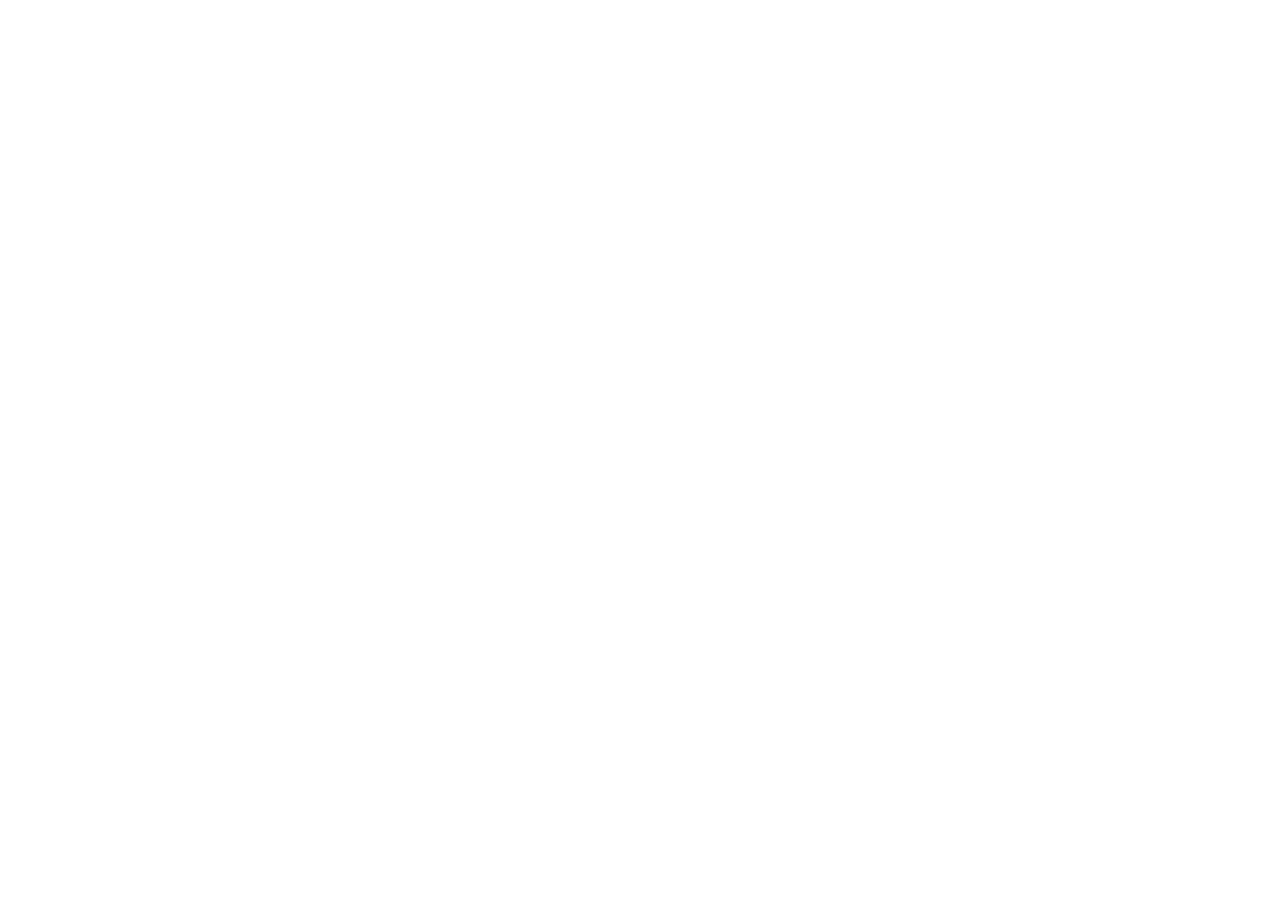
==== index.html @ 4c289f99 "reset code" ====
<!DOCTYPE html>
<html lang="en">
<head>
  <meta charset="UTF-8">
  <meta name="viewport" content="width=device-width, initial-scale=1.0">
  <meta http-equiv="X-UA-Compatible" content="ie=edge">
  <meta name="description" content="Peichun (Bruce) Zhou's portfolio, Coding Playground">
  <meta name="keywords" content="Bruce Zhou, Peichun Zhou, front-end, javascript, html, css, js, html5, css3, vuejs, bootstrap, developer, programmer">
  <meta name="author" content="Peichun (Bruce) Zhou">
  <meta name="robots" content="all">
  <title>Peichun Zhou's Portfolio</title>
  <link rel="stylesheet" href="./assets/css/style.css">
</head>
<body>
  
  <script src="./assets/js/main.js"></script>
</body>
</html>
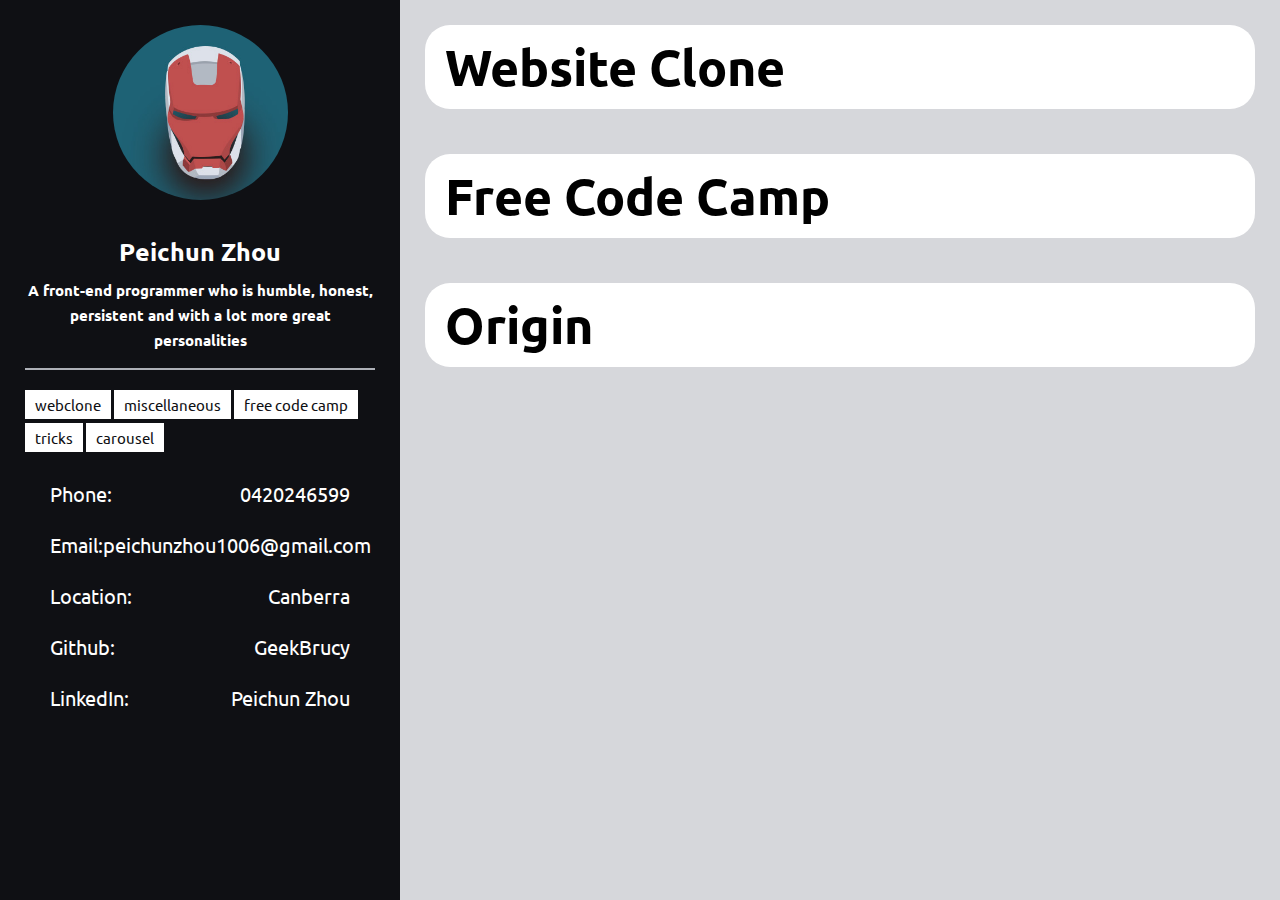
==== commit fdf4be3e: "structure finished" ====
--- a/index.html
+++ b/index.html
@@ -9,10 +9,70 @@
   <meta name="author" content="Peichun (Bruce) Zhou">
   <meta name="robots" content="all">
   <title>Peichun Zhou's Portfolio</title>
+  <link rel="stylesheet" href="https://use.fontawesome.com/releases/v5.1.0/css/all.css" integrity="sha384-lKuwvrZot6UHsBSfcMvOkWwlCMgc0TaWr+30HWe3a4ltaBwTZhyTEggF5tJv8tbt" crossorigin="anonymous">
   <link rel="stylesheet" href="./assets/css/style.css">
 </head>
 <body>
-  
+  <div class="overlay">
+    <section id="pg-content">
+      <div class="sidebar-profile">
+        <div class="my-avatar-holder">
+          <img src="./assets/img/ironmanflat.jpg" alt="" class="my-avatar">
+        </div>
+        <div class="my-desc">
+          <h1>Peichun Zhou</h1>
+          <h3>A front-end programmer who is humble, honest, persistent and with a lot more great personalities</h3>
+        </div>
+        <div class="my-proj-filter">
+          <span class="filter-item">webclone</span>
+          <span class="filter-item">miscellaneous</span>
+          <span class="filter-item">free code camp</span>
+          <span class="filter-item">tricks</span>
+          <span class="filter-item">carousel</span>
+        </div>
+        <div class="my-contacts">
+          <ul>
+            <li class="contact-item">
+              <span class="field">Phone:</span><span><a href="tel:">0420246599</a></span>
+            </li>
+            <li class="contact-item">
+              <span class="field">Email:</span><span><a href="mailto:">peichunzhou1006@gmail.com</a></span>
+            </li>
+            <li class="contact-item">
+              <span class="field">Location:</span><span>Canberra</span>
+            </li>
+            <li class="contact-item">
+              <span class="field">Github:</span><span><a href="https://github.com/GeekBrucy" target="blank">GeekBrucy</a></span>
+            </li>
+            <li class="contact-item">
+              <span class="field">LinkedIn:</span><span><a href="https://www.linkedin.com/in/peichun-zhou-64668b95/" target="blank">Peichun Zhou</a></span>
+            </li>
+          </ul>
+        </div>
+      </div>
+      <div class="content-container">
+        <div class="collapse">
+          <div class="title">
+            <h4>Website Clone</h4>
+            <i class="fas fa-sort-down"></i>
+          </div>
+          <div class="collapse-item">
+            <p>Lorem ipsum dolor, sit amet consectetur adipisicing elit. Unde neque, facilis necessitatibus accusantium aspernatur reprehenderit, dolores voluptatum tempora veniam omnis hic quia dicta tenetur fuga quam dolore harum, et perferendis?</p>
+          </div>
+        </div>
+        <div class="collapse">
+          <div class="title">
+            <h4>tricks</h4>
+            <i class="fas fa-sort-down"></i>
+          </div>
+          <div class="collapse-item">
+            <p>Lorem ipsum dolor, sit amet consectetur adipisicing elit. Unde neque, facilis necessitatibus accusantium aspernatur reprehenderit, dolores voluptatum tempora veniam omnis hic quia dicta tenetur fuga quam dolore harum, et perferendis?</p>
+          </div>
+        </div>
+      </div>
+    </section>
+  </div>
+  <script src="./assets/js/content.js"></script>
   <script src="./assets/js/main.js"></script>
 </body>
 </html>--- a/assets/css/style.css
+++ b/assets/css/style.css
@@ -0,0 +1,166 @@
+@import url("https://fonts.googleapis.com/css?family=Roboto|Ubuntu");
+* {
+  -webkit-box-sizing: border-box;
+  box-sizing: border-box;
+  margin: 0;
+  padding: 0; }
+
+html {
+  font-size: 50px;
+  font-family: 'Ubuntu', sans-serif; }
+
+html, body {
+  height: 100%;
+  overflow: hidden; }
+
+ul {
+  list-style-type: none; }
+
+a {
+  color: #fff;
+  text-decoration: none; }
+
+textarea {
+  overflow: auto;
+  resize: vertical; }
+
+input, textarea, button, select, a {
+  outline: none;
+  border: none; }
+
+img {
+  vertical-align: middle; }
+
+#pg-content {
+  display: grid;
+  grid-template-columns: 8rem 1fr;
+  grid-template-rows: 0 100vh;
+  grid-template-areas: "profile content" "profile content"; }
+  #pg-content .sidebar-profile {
+    color: #fff;
+    background-color: #0F1014;
+    font-size: .4rem;
+    padding: .5rem;
+    grid-area: profile; }
+    #pg-content .sidebar-profile .my-avatar-holder {
+      width: 3.5rem;
+      height: 3.5rem;
+      margin: 0 auto;
+      border-radius: 50%;
+      overflow: hidden;
+      text-align: center;
+      line-height: 3.5rem; }
+      #pg-content .sidebar-profile .my-avatar-holder .my-avatar {
+        width: 100%;
+        -webkit-transform: scale(2.3);
+        -ms-transform: scale(2.3);
+        transform: scale(2.3); }
+    #pg-content .sidebar-profile .my-desc {
+      padding: .7rem 0 .3rem 0;
+      text-align: center;
+      margin-bottom: .4rem;
+      border-bottom: 0.04rem solid #ADB0B7; }
+      #pg-content .sidebar-profile .my-desc h1 {
+        font-size: .5rem;
+        margin-bottom: .2rem; }
+      #pg-content .sidebar-profile .my-desc h3 {
+        font-size: .3rem;
+        line-height: .5rem; }
+    #pg-content .sidebar-profile .my-proj-filter {
+      font-size: .3rem; }
+      #pg-content .sidebar-profile .my-proj-filter .filter-item {
+        display: inline-block;
+        padding: .1rem .2rem;
+        color: #0F1014;
+        background-color: #fff;
+        margin-bottom: .08rem;
+        cursor: pointer;
+        -webkit-transition: all .3s ease;
+        -o-transition: all .3s ease;
+        transition: all .3s ease; }
+        #pg-content .sidebar-profile .my-proj-filter .filter-item:hover {
+          -webkit-transform: translate(-0.05rem, -0.05rem);
+          -ms-transform: translate(-0.05rem, -0.05rem);
+          transform: translate(-0.05rem, -0.05rem);
+          background-color: #aaa;
+          color: #fff; }
+    #pg-content .sidebar-profile .my-contacts {
+      padding: .5rem; }
+      #pg-content .sidebar-profile .my-contacts .contact-item {
+        display: -webkit-box;
+        display: -ms-flexbox;
+        display: flex;
+        -webkit-box-pack: justify;
+        -ms-flex-pack: justify;
+        justify-content: space-between;
+        margin-bottom: .5rem; }
+  #pg-content .content-container {
+    grid-area: content;
+    padding: .5rem;
+    overflow: auto; }
+    #pg-content .content-container .cate-title {
+      width: 100%;
+      display: -webkit-box;
+      display: -ms-flexbox;
+      display: flex;
+      -webkit-box-pack: justify;
+      -ms-flex-pack: justify;
+      justify-content: space-between;
+      background-color: #fff;
+      cursor: pointer;
+      margin-bottom: .4rem;
+      padding: .2rem .4rem;
+      border-radius: .5rem; }
+    #pg-content .content-container .items-container {
+      display: grid;
+      grid-template-columns: 1fr 1fr;
+      grid-template-rows: 50%;
+      grid-row-gap: .4rem;
+      grid-column-gap: .4rem;
+      width: 100%;
+      height: 0;
+      overflow: hidden;
+      visibility: hidden;
+      opacity: 0;
+      padding-bottom: .5rem;
+      -webkit-transition: all .3s ease;
+      -o-transition: all .3s ease;
+      transition: all .3s ease; }
+    #pg-content .content-container .collapse-item {
+      height: 0;
+      padding-bottom: 50%;
+      background-repeat: no-repeat;
+      background-position: center;
+      background-size: cover; }
+      #pg-content .content-container .collapse-item img {
+        display: block;
+        width: 100%; }
+    #pg-content .content-container .items-container.open {
+      height: auto;
+      visibility: visible;
+      opacity: 1; }
+    #pg-content .content-container .title {
+      background-color: #fff;
+      padding: .1rem .3rem;
+      line-height: 1.1rem;
+      display: -webkit-box;
+      display: -ms-flexbox;
+      display: flex;
+      -webkit-box-pack: justify;
+      -ms-flex-pack: justify;
+      justify-content: space-between; }
+      #pg-content .content-container .title i.fas {
+        vertical-align: middle; }
+
+body {
+  background: url(../../../test/6.jpg) no-repeat;
+  background-position: center;
+  background-size: cover;
+  position: relative; }
+  body > .overlay {
+    position: absolute;
+    top: 0;
+    left: 0;
+    width: 100%;
+    height: 100%;
+    background-color: rgba(173, 176, 183, 0.5); }
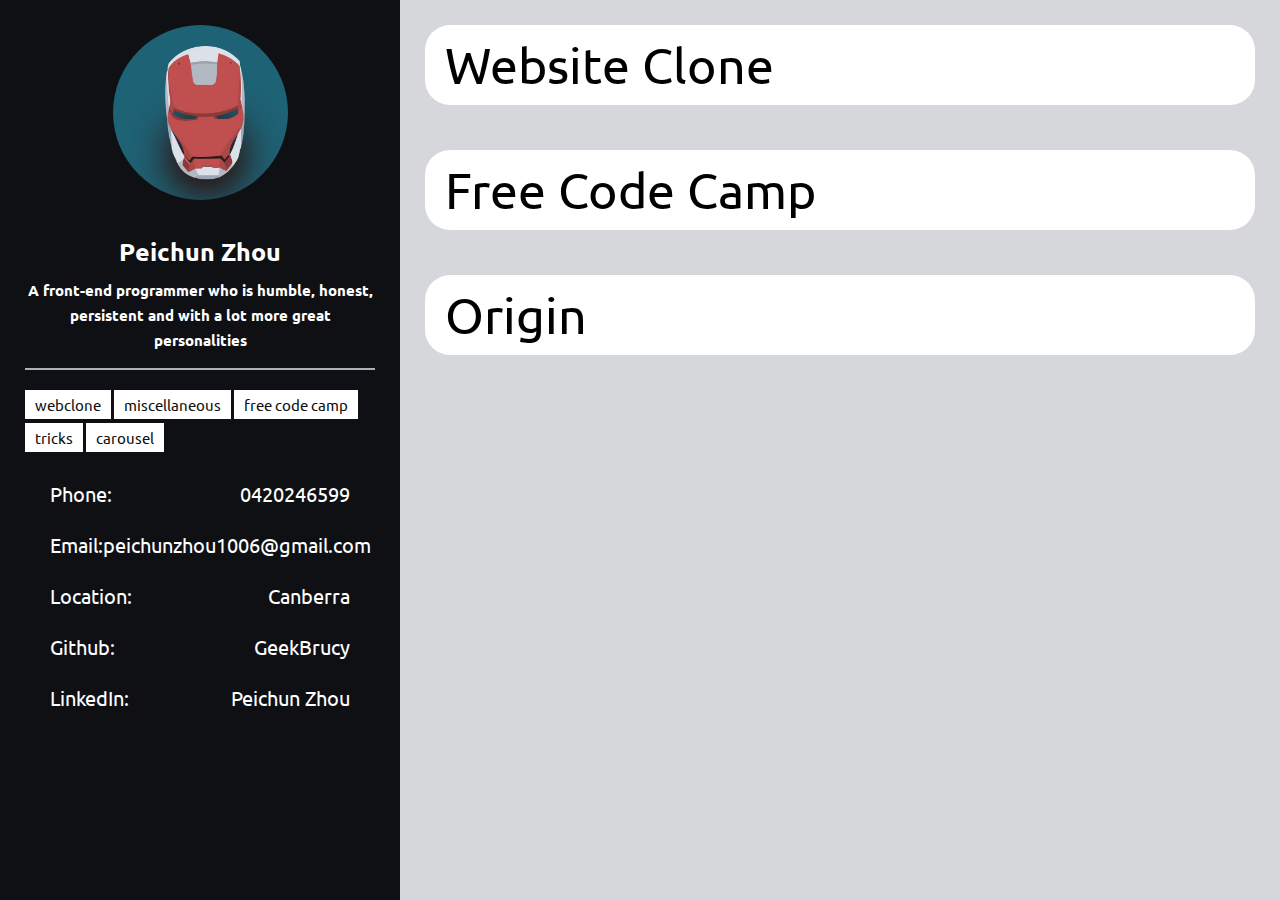
==== commit c2953b84: "basic layout style function finished" ====
--- a/index.html
+++ b/index.html
@@ -50,26 +50,7 @@
           </ul>
         </div>
       </div>
-      <div class="content-container">
-        <div class="collapse">
-          <div class="title">
-            <h4>Website Clone</h4>
-            <i class="fas fa-sort-down"></i>
-          </div>
-          <div class="collapse-item">
-            <p>Lorem ipsum dolor, sit amet consectetur adipisicing elit. Unde neque, facilis necessitatibus accusantium aspernatur reprehenderit, dolores voluptatum tempora veniam omnis hic quia dicta tenetur fuga quam dolore harum, et perferendis?</p>
-          </div>
-        </div>
-        <div class="collapse">
-          <div class="title">
-            <h4>tricks</h4>
-            <i class="fas fa-sort-down"></i>
-          </div>
-          <div class="collapse-item">
-            <p>Lorem ipsum dolor, sit amet consectetur adipisicing elit. Unde neque, facilis necessitatibus accusantium aspernatur reprehenderit, dolores voluptatum tempora veniam omnis hic quia dicta tenetur fuga quam dolore harum, et perferendis?</p>
-          </div>
-        </div>
-      </div>
+      <div class="content-container"></div>
     </section>
   </div>
   <script src="./assets/js/content.js"></script>
--- a/assets/css/style.css
+++ b/assets/css/style.css
@@ -100,6 +100,7 @@
     overflow: auto; }
     #pg-content .content-container .cate-title {
       width: 100%;
+      height: auto;
       display: -webkit-box;
       display: -ms-flexbox;
       display: flex;
@@ -131,10 +132,49 @@
       padding-bottom: 50%;
       background-repeat: no-repeat;
       background-position: center;
-      background-size: cover; }
-      #pg-content .content-container .collapse-item img {
-        display: block;
-        width: 100%; }
+      background-size: cover;
+      position: relative;
+      color: #fff;
+      text-align: center; }
+      #pg-content .content-container .collapse-item:hover .item-overlay {
+        height: 100%; }
+      #pg-content .content-container .collapse-item .item-overlay {
+        position: absolute;
+        top: 0;
+        left: 0;
+        width: 100%;
+        height: 100%;
+        background-color: rgba(15, 16, 20, 0.5);
+        height: 0;
+        overflow: hidden;
+        -webkit-transition: all .3s ease;
+        -o-transition: all .3s ease;
+        transition: all .3s ease;
+        text-transform: capitalize;
+        display: -webkit-box;
+        display: -ms-flexbox;
+        display: flex;
+        -webkit-box-orient: vertical;
+        -webkit-box-direction: normal;
+        -ms-flex-direction: column;
+        flex-direction: column;
+        -webkit-box-pack: center;
+        -ms-flex-pack: center;
+        justify-content: center; }
+        #pg-content .content-container .collapse-item .item-overlay .item-link {
+          font-size: .8rem; }
+        #pg-content .content-container .collapse-item .item-overlay .item-desc {
+          font-size: .6rem;
+          margin-bottom: .4rem; }
+        #pg-content .content-container .collapse-item .item-overlay .item-tech {
+          font-size: .4rem; }
+          #pg-content .content-container .collapse-item .item-overlay .item-tech .tech {
+            display: inline-block;
+            padding: .3rem .4rem;
+            margin-right: .2rem;
+            background-color: #0F1014; }
+            #pg-content .content-container .collapse-item .item-overlay .item-tech .tech:last-child {
+              margin-right: 0; }
     #pg-content .content-container .items-container.open {
       height: auto;
       visibility: visible;
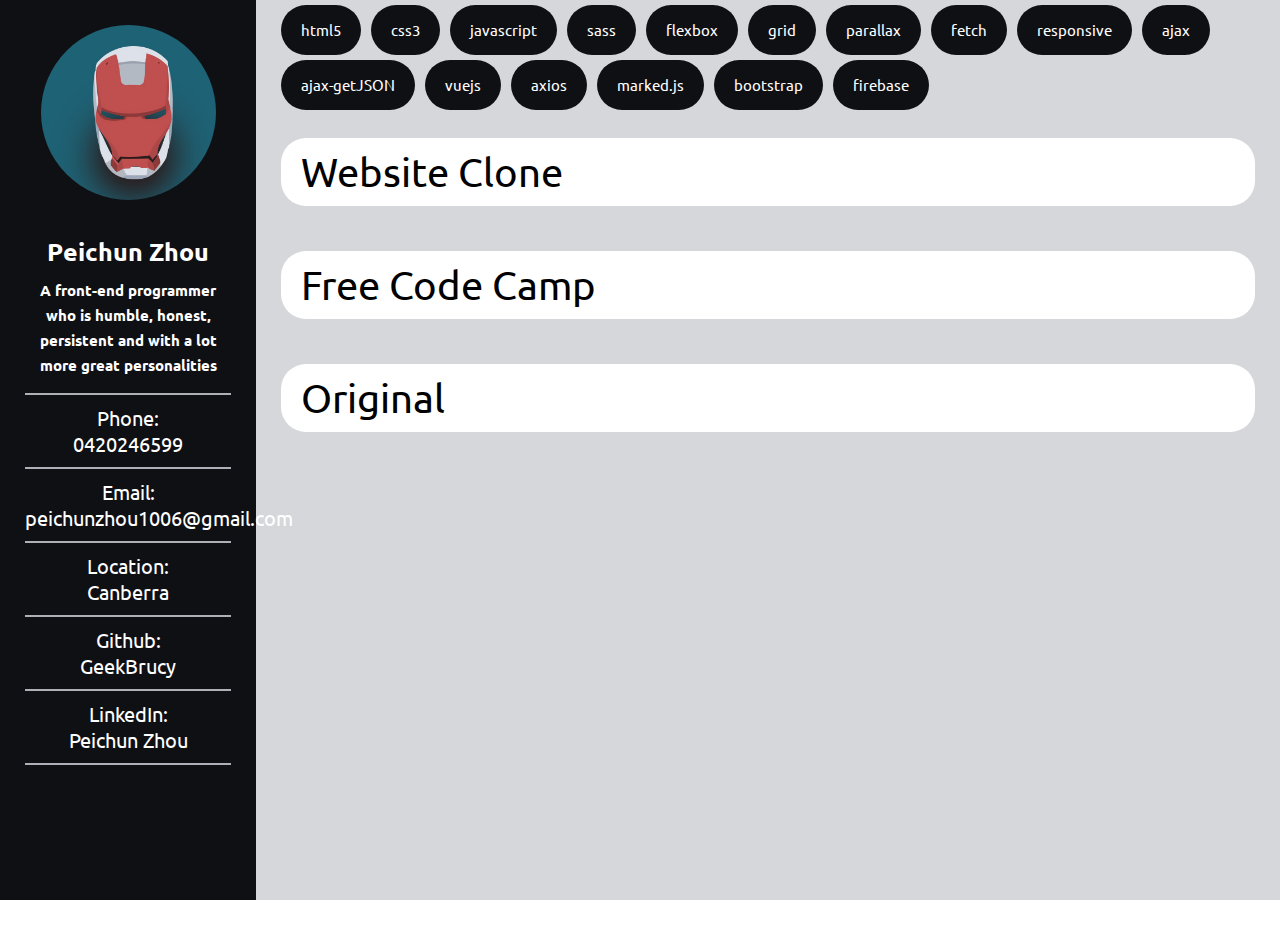
==== commit 5816c4b1: "filter finished desktop style finished" ====
--- a/index.html
+++ b/index.html
@@ -23,34 +23,32 @@
           <h1>Peichun Zhou</h1>
           <h3>A front-end programmer who is humble, honest, persistent and with a lot more great personalities</h3>
         </div>
-        <div class="my-proj-filter">
-          <span class="filter-item">webclone</span>
-          <span class="filter-item">miscellaneous</span>
-          <span class="filter-item">free code camp</span>
-          <span class="filter-item">tricks</span>
-          <span class="filter-item">carousel</span>
-        </div>
         <div class="my-contacts">
           <ul>
             <li class="contact-item">
-              <span class="field">Phone:</span><span><a href="tel:">0420246599</a></span>
+              <span class="field">Phone:</span><span class="value"><a href="tel:">0420246599</a></span>
             </li>
             <li class="contact-item">
-              <span class="field">Email:</span><span><a href="mailto:">peichunzhou1006@gmail.com</a></span>
+              <span class="field">Email:</span><span class="value"><a href="mailto:">peichunzhou1006@gmail.com</a></span>
             </li>
             <li class="contact-item">
-              <span class="field">Location:</span><span>Canberra</span>
+              <span class="field">Location:</span><span class="value">Canberra</span>
             </li>
             <li class="contact-item">
-              <span class="field">Github:</span><span><a href="https://github.com/GeekBrucy" target="blank">GeekBrucy</a></span>
+              <span class="field">Github:</span><span class="value"><a href="https://github.com/GeekBrucy" target="blank">GeekBrucy</a></span>
             </li>
             <li class="contact-item">
-              <span class="field">LinkedIn:</span><span><a href="https://www.linkedin.com/in/peichun-zhou-64668b95/" target="blank">Peichun Zhou</a></span>
+              <span class="field">LinkedIn:</span><span class="value"><a href="https://www.linkedin.com/in/peichun-zhou-64668b95/" target="blank">Peichun Zhou</a></span>
             </li>
           </ul>
         </div>
       </div>
-      <div class="content-container"></div>
+      <div class="content-filter"></div>
+      <div class="filter-result">
+        <div class="items-container"></div>
+      </div>
+      <div class="content-container activated">
+      </div>
     </section>
   </div>
   <script src="./assets/js/content.js"></script>
--- a/assets/css/style.css
+++ b/assets/css/style.css
@@ -1,206 +1 @@
-@import url("https://fonts.googleapis.com/css?family=Roboto|Ubuntu");
-* {
-  -webkit-box-sizing: border-box;
-  box-sizing: border-box;
-  margin: 0;
-  padding: 0; }
-
-html {
-  font-size: 50px;
-  font-family: 'Ubuntu', sans-serif; }
-
-html, body {
-  height: 100%;
-  overflow: hidden; }
-
-ul {
-  list-style-type: none; }
-
-a {
-  color: #fff;
-  text-decoration: none; }
-
-textarea {
-  overflow: auto;
-  resize: vertical; }
-
-input, textarea, button, select, a {
-  outline: none;
-  border: none; }
-
-img {
-  vertical-align: middle; }
-
-#pg-content {
-  display: grid;
-  grid-template-columns: 8rem 1fr;
-  grid-template-rows: 0 100vh;
-  grid-template-areas: "profile content" "profile content"; }
-  #pg-content .sidebar-profile {
-    color: #fff;
-    background-color: #0F1014;
-    font-size: .4rem;
-    padding: .5rem;
-    grid-area: profile; }
-    #pg-content .sidebar-profile .my-avatar-holder {
-      width: 3.5rem;
-      height: 3.5rem;
-      margin: 0 auto;
-      border-radius: 50%;
-      overflow: hidden;
-      text-align: center;
-      line-height: 3.5rem; }
-      #pg-content .sidebar-profile .my-avatar-holder .my-avatar {
-        width: 100%;
-        -webkit-transform: scale(2.3);
-        -ms-transform: scale(2.3);
-        transform: scale(2.3); }
-    #pg-content .sidebar-profile .my-desc {
-      padding: .7rem 0 .3rem 0;
-      text-align: center;
-      margin-bottom: .4rem;
-      border-bottom: 0.04rem solid #ADB0B7; }
-      #pg-content .sidebar-profile .my-desc h1 {
-        font-size: .5rem;
-        margin-bottom: .2rem; }
-      #pg-content .sidebar-profile .my-desc h3 {
-        font-size: .3rem;
-        line-height: .5rem; }
-    #pg-content .sidebar-profile .my-proj-filter {
-      font-size: .3rem; }
-      #pg-content .sidebar-profile .my-proj-filter .filter-item {
-        display: inline-block;
-        padding: .1rem .2rem;
-        color: #0F1014;
-        background-color: #fff;
-        margin-bottom: .08rem;
-        cursor: pointer;
-        -webkit-transition: all .3s ease;
-        -o-transition: all .3s ease;
-        transition: all .3s ease; }
-        #pg-content .sidebar-profile .my-proj-filter .filter-item:hover {
-          -webkit-transform: translate(-0.05rem, -0.05rem);
-          -ms-transform: translate(-0.05rem, -0.05rem);
-          transform: translate(-0.05rem, -0.05rem);
-          background-color: #aaa;
-          color: #fff; }
-    #pg-content .sidebar-profile .my-contacts {
-      padding: .5rem; }
-      #pg-content .sidebar-profile .my-contacts .contact-item {
-        display: -webkit-box;
-        display: -ms-flexbox;
-        display: flex;
-        -webkit-box-pack: justify;
-        -ms-flex-pack: justify;
-        justify-content: space-between;
-        margin-bottom: .5rem; }
-  #pg-content .content-container {
-    grid-area: content;
-    padding: .5rem;
-    overflow: auto; }
-    #pg-content .content-container .cate-title {
-      width: 100%;
-      height: auto;
-      display: -webkit-box;
-      display: -ms-flexbox;
-      display: flex;
-      -webkit-box-pack: justify;
-      -ms-flex-pack: justify;
-      justify-content: space-between;
-      background-color: #fff;
-      cursor: pointer;
-      margin-bottom: .4rem;
-      padding: .2rem .4rem;
-      border-radius: .5rem; }
-    #pg-content .content-container .items-container {
-      display: grid;
-      grid-template-columns: 1fr 1fr;
-      grid-template-rows: 50%;
-      grid-row-gap: .4rem;
-      grid-column-gap: .4rem;
-      width: 100%;
-      height: 0;
-      overflow: hidden;
-      visibility: hidden;
-      opacity: 0;
-      padding-bottom: .5rem;
-      -webkit-transition: all .3s ease;
-      -o-transition: all .3s ease;
-      transition: all .3s ease; }
-    #pg-content .content-container .collapse-item {
-      height: 0;
-      padding-bottom: 50%;
-      background-repeat: no-repeat;
-      background-position: center;
-      background-size: cover;
-      position: relative;
-      color: #fff;
-      text-align: center; }
-      #pg-content .content-container .collapse-item:hover .item-overlay {
-        height: 100%; }
-      #pg-content .content-container .collapse-item .item-overlay {
-        position: absolute;
-        top: 0;
-        left: 0;
-        width: 100%;
-        height: 100%;
-        background-color: rgba(15, 16, 20, 0.5);
-        height: 0;
-        overflow: hidden;
-        -webkit-transition: all .3s ease;
-        -o-transition: all .3s ease;
-        transition: all .3s ease;
-        text-transform: capitalize;
-        display: -webkit-box;
-        display: -ms-flexbox;
-        display: flex;
-        -webkit-box-orient: vertical;
-        -webkit-box-direction: normal;
-        -ms-flex-direction: column;
-        flex-direction: column;
-        -webkit-box-pack: center;
-        -ms-flex-pack: center;
-        justify-content: center; }
-        #pg-content .content-container .collapse-item .item-overlay .item-link {
-          font-size: .8rem; }
-        #pg-content .content-container .collapse-item .item-overlay .item-desc {
-          font-size: .6rem;
-          margin-bottom: .4rem; }
-        #pg-content .content-container .collapse-item .item-overlay .item-tech {
-          font-size: .4rem; }
-          #pg-content .content-container .collapse-item .item-overlay .item-tech .tech {
-            display: inline-block;
-            padding: .3rem .4rem;
-            margin-right: .2rem;
-            background-color: #0F1014; }
-            #pg-content .content-container .collapse-item .item-overlay .item-tech .tech:last-child {
-              margin-right: 0; }
-    #pg-content .content-container .items-container.open {
-      height: auto;
-      visibility: visible;
-      opacity: 1; }
-    #pg-content .content-container .title {
-      background-color: #fff;
-      padding: .1rem .3rem;
-      line-height: 1.1rem;
-      display: -webkit-box;
-      display: -ms-flexbox;
-      display: flex;
-      -webkit-box-pack: justify;
-      -ms-flex-pack: justify;
-      justify-content: space-between; }
-      #pg-content .content-container .title i.fas {
-        vertical-align: middle; }
-
-body {
-  background: url(../../../test/6.jpg) no-repeat;
-  background-position: center;
-  background-size: cover;
-  position: relative; }
-  body > .overlay {
-    position: absolute;
-    top: 0;
-    left: 0;
-    width: 100%;
-    height: 100%;
-    background-color: rgba(173, 176, 183, 0.5); }
+@import url("https://fonts.googleapis.com/css?family=Roboto|Ubuntu");*{-webkit-box-sizing:border-box;box-sizing:border-box;margin:0;padding:0}html{font-size:50px;font-family:'Ubuntu', sans-serif}body,html{height:100%;overflow:hidden}ul{list-style-type:none}a{color:#fff;text-decoration:none}textarea{overflow:auto;resize:vertical}a,button,input,select,textarea{outline:none;border:none}img{vertical-align:middle}.item-tech{font-size:.4rem}.tech{display:inline-block;padding:.3rem .4rem;margin-right:.2rem;background-color:#0F1014}.tech:last-child{margin-right:0}#pg-content{display:grid;grid-template-columns:20% 1fr;grid-template-rows:2.5rem calc(100vh - 2.5rem);grid-template-areas:"profile filter" "profile content"}#pg-content .sidebar-profile{color:#fff;background-color:#0F1014;font-size:.4rem;padding:.5rem;grid-area:profile}#pg-content .sidebar-profile .my-avatar-holder{width:3.5rem;height:3.5rem;margin:0 auto;border-radius:50%;overflow:hidden;text-align:center;line-height:3.5rem}#pg-content .sidebar-profile .my-avatar-holder .my-avatar{width:100%;-webkit-transform:scale(2.3);-ms-transform:scale(2.3);transform:scale(2.3)}#pg-content .sidebar-profile .my-desc{padding:.7rem 0 .3rem 0;text-align:center;border-bottom:0.04rem solid #ADB0B7}#pg-content .sidebar-profile .my-desc h1{font-size:.5rem;margin-bottom:.2rem}#pg-content .sidebar-profile .my-desc h3{font-size:.3rem;line-height:.5rem}#pg-content .sidebar-profile .my-contacts{text-align:center}#pg-content .sidebar-profile .my-contacts .contact-item{padding:.2rem 0;border-bottom:0.04rem solid #ADB0B7}#pg-content .sidebar-profile .my-contacts .contact-item span{display:block}#pg-content .content-container{padding:.25rem .5rem;overflow-y:scroll;visibility:hidden;opacity:0;z-index:0;-webkit-transition:all .3s ease;-o-transition:all .3s ease;transition:all .3s ease}#pg-content .content-container .cate-title{font-size:.8rem;width:100%;height:auto;display:-webkit-box;display:-ms-flexbox;display:flex;-webkit-box-pack:justify;-ms-flex-pack:justify;justify-content:space-between;background-color:#fff;cursor:pointer;margin-bottom:.4rem;padding:.2rem .4rem;border-radius:.5rem}#pg-content .content-container .items-container{display:grid;grid-template-columns:1fr 1fr;grid-template-rows:50%;grid-row-gap:.4rem;grid-column-gap:.4rem;width:100%;height:0;overflow:hidden;visibility:hidden;opacity:0;padding-bottom:.5rem;-webkit-transition:all .3s ease;-o-transition:all .3s ease;transition:all .3s ease}#pg-content .content-container .collapse-item{height:0;border-radius:.5rem;padding-bottom:50%;background-repeat:no-repeat;background-position:center;background-size:cover;position:relative;color:#fff;text-align:center}#pg-content .content-container .collapse-item:hover .item-overlay{height:100%}#pg-content .content-container .collapse-item .item-overlay{position:absolute;top:0;left:0;width:100%;height:100%;background-color:rgba(15, 16, 20, 0.5);height:0;border-radius:.5rem;overflow:hidden;-webkit-transition:all .3s ease;-o-transition:all .3s ease;transition:all .3s ease;text-transform:capitalize;display:-webkit-box;display:-ms-flexbox;display:flex;-webkit-box-orient:vertical;-webkit-box-direction:normal;-ms-flex-direction:column;flex-direction:column;-webkit-box-pack:center;-ms-flex-pack:center;justify-content:center}#pg-content .content-container .collapse-item .item-overlay .item-link{font-size:.8rem}#pg-content .content-container .collapse-item .item-overlay .item-desc{font-size:.6rem;margin-bottom:.4rem}#pg-content .content-container .items-container.open{height:auto;visibility:visible;opacity:1}#pg-content .content-container .title{background-color:#fff;padding:.1rem .3rem;line-height:1.1rem;display:-webkit-box;display:-ms-flexbox;display:flex;-webkit-box-pack:justify;-ms-flex-pack:justify;justify-content:space-between}#pg-content .content-container .title i.fas{vertical-align:middle}#pg-content .content-container.activated{grid-area:content;display:block;visibility:visible;z-index:1;opacity:1}#pg-content .content-filter{color:#fff;font-size:.3rem;grid-area:filter;padding:.1rem .5rem .2rem .5rem;display:-webkit-box;display:-ms-flexbox;display:flex;-ms-flex-wrap:wrap;flex-wrap:wrap}#pg-content .content-filter .tech{border-radius:.5rem;margin-bottom:.1rem;-webkit-transition:all .3s ease;-o-transition:all .3s ease;transition:all .3s ease;cursor:pointer}#pg-content .filter-result{overflow-y:scroll;padding:.25rem .5rem;visibility:hidden;opacity:0;z-index:0;-webkit-transition:all .3s ease;-o-transition:all .3s ease;transition:all .3s ease}#pg-content .filter-result .items-container{display:grid;grid-template-columns:1fr 1fr;grid-template-rows:50%;grid-row-gap:.4rem;grid-column-gap:.4rem}#pg-content .filter-result .collapse-item{height:0;border-radius:.5rem;padding-bottom:50%;background-repeat:no-repeat;background-position:center;background-size:cover;position:relative;color:#fff;text-align:center}#pg-content .filter-result .collapse-item:hover .item-overlay{height:100%}#pg-content .filter-result .collapse-item .item-overlay{position:absolute;top:0;left:0;width:100%;height:100%;background-color:rgba(15, 16, 20, 0.5);height:0;border-radius:.5rem;overflow:hidden;-webkit-transition:all .3s ease;-o-transition:all .3s ease;transition:all .3s ease;text-transform:capitalize;display:-webkit-box;display:-ms-flexbox;display:flex;-webkit-box-orient:vertical;-webkit-box-direction:normal;-ms-flex-direction:column;flex-direction:column;-webkit-box-pack:center;-ms-flex-pack:center;justify-content:center}#pg-content .filter-result .collapse-item .item-overlay .item-link{font-size:.8rem}#pg-content .filter-result .collapse-item .item-overlay .item-desc{font-size:.6rem;margin-bottom:.4rem}#pg-content .filter-result.activated{grid-area:content;display:block;visibility:visible;z-index:1;opacity:1}body{background:url(../../../test/6.jpg) no-repeat;background-position:center;background-size:cover;position:relative}body>.overlay{position:absolute;top:0;left:0;width:100%;height:100%;background-color:rgba(173, 176, 183, 0.5)}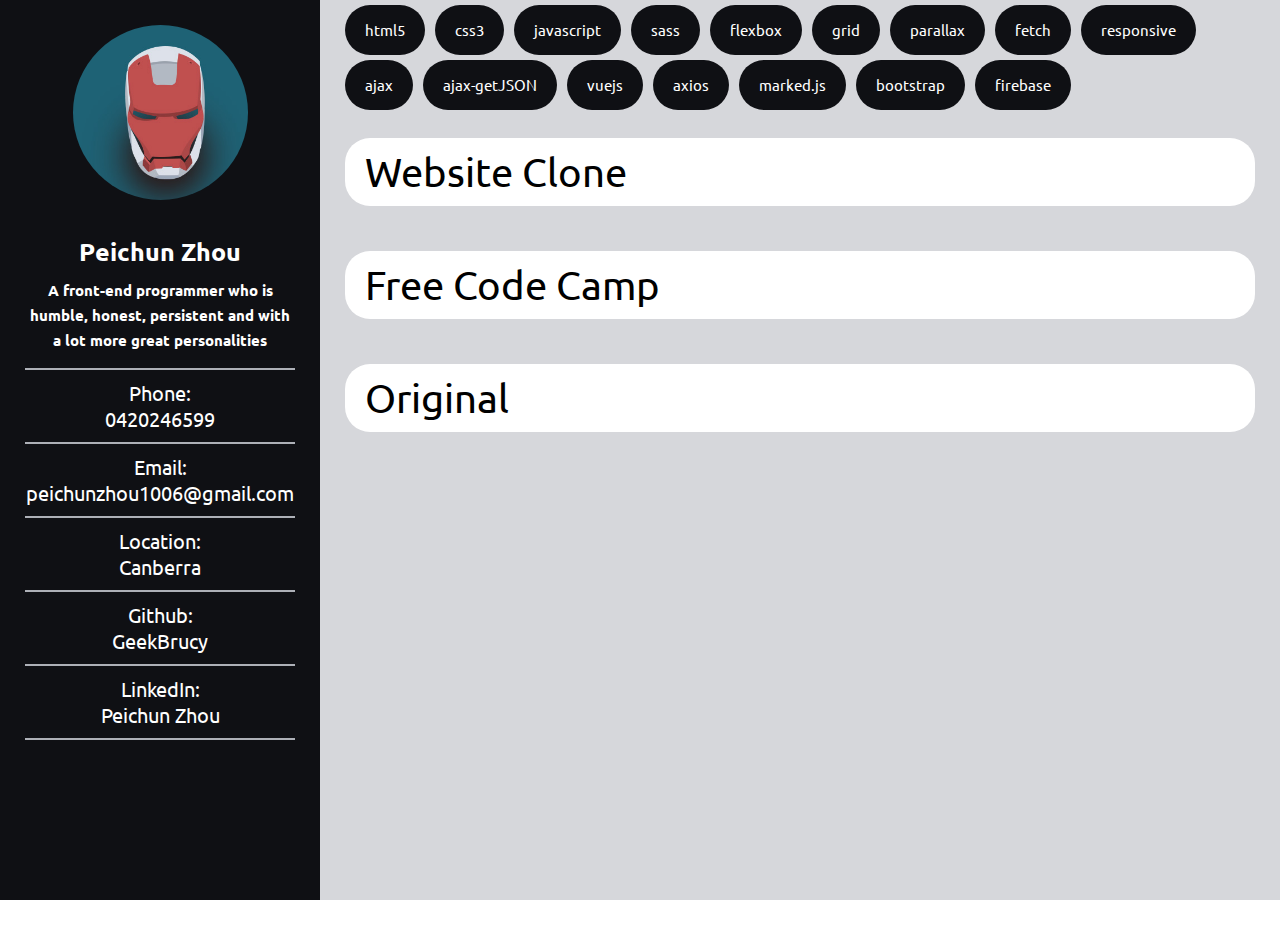
==== commit 0160750c: "minor change" ====
--- a/index.html
+++ b/index.html
@@ -29,7 +29,7 @@
               <span class="field">Phone:</span><span class="value"><a href="tel:">0420246599</a></span>
             </li>
             <li class="contact-item">
-              <span class="field">Email:</span><span class="value"><a href="mailto:">peichunzhou1006@gmail.com</a></span>
+              <span class="field">Email:</span><span class="value"><a href="mailto:" title="peichunzhou1006@gmail.com">peichunzhou1006@gmail.com</a></span>
             </li>
             <li class="contact-item">
               <span class="field">Location:</span><span class="value">Canberra</span>
--- a/assets/css/style.css
+++ b/assets/css/style.css
@@ -1 +1 @@
-@import url("https://fonts.googleapis.com/css?family=Roboto|Ubuntu");*{-webkit-box-sizing:border-box;box-sizing:border-box;margin:0;padding:0}html{font-size:50px;font-family:'Ubuntu', sans-serif}body,html{height:100%;overflow:hidden}ul{list-style-type:none}a{color:#fff;text-decoration:none}textarea{overflow:auto;resize:vertical}a,button,input,select,textarea{outline:none;border:none}img{vertical-align:middle}.item-tech{font-size:.4rem}.tech{display:inline-block;padding:.3rem .4rem;margin-right:.2rem;background-color:#0F1014}.tech:last-child{margin-right:0}#pg-content{display:grid;grid-template-columns:20% 1fr;grid-template-rows:2.5rem calc(100vh - 2.5rem);grid-template-areas:"profile filter" "profile content"}#pg-content .sidebar-profile{color:#fff;background-color:#0F1014;font-size:.4rem;padding:.5rem;grid-area:profile}#pg-content .sidebar-profile .my-avatar-holder{width:3.5rem;height:3.5rem;margin:0 auto;border-radius:50%;overflow:hidden;text-align:center;line-height:3.5rem}#pg-content .sidebar-profile .my-avatar-holder .my-avatar{width:100%;-webkit-transform:scale(2.3);-ms-transform:scale(2.3);transform:scale(2.3)}#pg-content .sidebar-profile .my-desc{padding:.7rem 0 .3rem 0;text-align:center;border-bottom:0.04rem solid #ADB0B7}#pg-content .sidebar-profile .my-desc h1{font-size:.5rem;margin-bottom:.2rem}#pg-content .sidebar-profile .my-desc h3{font-size:.3rem;line-height:.5rem}#pg-content .sidebar-profile .my-contacts{text-align:center}#pg-content .sidebar-profile .my-contacts .contact-item{padding:.2rem 0;border-bottom:0.04rem solid #ADB0B7}#pg-content .sidebar-profile .my-contacts .contact-item span{display:block}#pg-content .content-container{padding:.25rem .5rem;overflow-y:scroll;visibility:hidden;opacity:0;z-index:0;-webkit-transition:all .3s ease;-o-transition:all .3s ease;transition:all .3s ease}#pg-content .content-container .cate-title{font-size:.8rem;width:100%;height:auto;display:-webkit-box;display:-ms-flexbox;display:flex;-webkit-box-pack:justify;-ms-flex-pack:justify;justify-content:space-between;background-color:#fff;cursor:pointer;margin-bottom:.4rem;padding:.2rem .4rem;border-radius:.5rem}#pg-content .content-container .items-container{display:grid;grid-template-columns:1fr 1fr;grid-template-rows:50%;grid-row-gap:.4rem;grid-column-gap:.4rem;width:100%;height:0;overflow:hidden;visibility:hidden;opacity:0;padding-bottom:.5rem;-webkit-transition:all .3s ease;-o-transition:all .3s ease;transition:all .3s ease}#pg-content .content-container .collapse-item{height:0;border-radius:.5rem;padding-bottom:50%;background-repeat:no-repeat;background-position:center;background-size:cover;position:relative;color:#fff;text-align:center}#pg-content .content-container .collapse-item:hover .item-overlay{height:100%}#pg-content .content-container .collapse-item .item-overlay{position:absolute;top:0;left:0;width:100%;height:100%;background-color:rgba(15, 16, 20, 0.5);height:0;border-radius:.5rem;overflow:hidden;-webkit-transition:all .3s ease;-o-transition:all .3s ease;transition:all .3s ease;text-transform:capitalize;display:-webkit-box;display:-ms-flexbox;display:flex;-webkit-box-orient:vertical;-webkit-box-direction:normal;-ms-flex-direction:column;flex-direction:column;-webkit-box-pack:center;-ms-flex-pack:center;justify-content:center}#pg-content .content-container .collapse-item .item-overlay .item-link{font-size:.8rem}#pg-content .content-container .collapse-item .item-overlay .item-desc{font-size:.6rem;margin-bottom:.4rem}#pg-content .content-container .items-container.open{height:auto;visibility:visible;opacity:1}#pg-content .content-container .title{background-color:#fff;padding:.1rem .3rem;line-height:1.1rem;display:-webkit-box;display:-ms-flexbox;display:flex;-webkit-box-pack:justify;-ms-flex-pack:justify;justify-content:space-between}#pg-content .content-container .title i.fas{vertical-align:middle}#pg-content .content-container.activated{grid-area:content;display:block;visibility:visible;z-index:1;opacity:1}#pg-content .content-filter{color:#fff;font-size:.3rem;grid-area:filter;padding:.1rem .5rem .2rem .5rem;display:-webkit-box;display:-ms-flexbox;display:flex;-ms-flex-wrap:wrap;flex-wrap:wrap}#pg-content .content-filter .tech{border-radius:.5rem;margin-bottom:.1rem;-webkit-transition:all .3s ease;-o-transition:all .3s ease;transition:all .3s ease;cursor:pointer}#pg-content .filter-result{overflow-y:scroll;padding:.25rem .5rem;visibility:hidden;opacity:0;z-index:0;-webkit-transition:all .3s ease;-o-transition:all .3s ease;transition:all .3s ease}#pg-content .filter-result .items-container{display:grid;grid-template-columns:1fr 1fr;grid-template-rows:50%;grid-row-gap:.4rem;grid-column-gap:.4rem}#pg-content .filter-result .collapse-item{height:0;border-radius:.5rem;padding-bottom:50%;background-repeat:no-repeat;background-position:center;background-size:cover;position:relative;color:#fff;text-align:center}#pg-content .filter-result .collapse-item:hover .item-overlay{height:100%}#pg-content .filter-result .collapse-item .item-overlay{position:absolute;top:0;left:0;width:100%;height:100%;background-color:rgba(15, 16, 20, 0.5);height:0;border-radius:.5rem;overflow:hidden;-webkit-transition:all .3s ease;-o-transition:all .3s ease;transition:all .3s ease;text-transform:capitalize;display:-webkit-box;display:-ms-flexbox;display:flex;-webkit-box-orient:vertical;-webkit-box-direction:normal;-ms-flex-direction:column;flex-direction:column;-webkit-box-pack:center;-ms-flex-pack:center;justify-content:center}#pg-content .filter-result .collapse-item .item-overlay .item-link{font-size:.8rem}#pg-content .filter-result .collapse-item .item-overlay .item-desc{font-size:.6rem;margin-bottom:.4rem}#pg-content .filter-result.activated{grid-area:content;display:block;visibility:visible;z-index:1;opacity:1}body{background:url(../../../test/6.jpg) no-repeat;background-position:center;background-size:cover;position:relative}body>.overlay{position:absolute;top:0;left:0;width:100%;height:100%;background-color:rgba(173, 176, 183, 0.5)}+@import url("https://fonts.googleapis.com/css?family=Roboto|Ubuntu");*{-webkit-box-sizing:border-box;box-sizing:border-box;margin:0;padding:0}html{font-size:50px;font-family:'Ubuntu', sans-serif}body,html{height:100%;overflow:hidden}ul{list-style-type:none}a{color:#fff;text-decoration:none}textarea{overflow:auto;resize:vertical}a,button,input,select,textarea{outline:none;border:none}img{vertical-align:middle}.item-tech{font-size:.4rem}.tech{display:inline-block;padding:.3rem .4rem;margin-right:.2rem;background-color:#0F1014}.tech:last-child{margin-right:0}#pg-content{display:grid;grid-template-columns:minmax(6.4rem, 20%) 1fr;grid-template-rows:2.5rem calc(100vh - 2.5rem);grid-template-areas:"profile filter" "profile content"}#pg-content .sidebar-profile{color:#fff;background-color:#0F1014;font-size:.4rem;padding:.5rem;grid-area:profile}#pg-content .sidebar-profile .my-avatar-holder{width:3.5rem;height:3.5rem;margin:0 auto;border-radius:50%;overflow:hidden;text-align:center;line-height:3.5rem}#pg-content .sidebar-profile .my-avatar-holder .my-avatar{width:100%;-webkit-transform:scale(2.3);-ms-transform:scale(2.3);transform:scale(2.3)}#pg-content .sidebar-profile .my-desc{padding:.7rem 0 .3rem 0;text-align:center;border-bottom:0.04rem solid #ADB0B7}#pg-content .sidebar-profile .my-desc h1{font-size:.5rem;margin-bottom:.2rem}#pg-content .sidebar-profile .my-desc h3{font-size:.3rem;line-height:.5rem}#pg-content .sidebar-profile .my-contacts{text-align:center}#pg-content .sidebar-profile .my-contacts .contact-item{padding:.2rem 0;border-bottom:0.04rem solid #ADB0B7}#pg-content .sidebar-profile .my-contacts .contact-item span{display:block}#pg-content .content-container{padding:.25rem .5rem;overflow-y:auto;visibility:hidden;opacity:0;z-index:0;-webkit-transition:all .3s ease;-o-transition:all .3s ease;transition:all .3s ease}#pg-content .content-container .cate-title{font-size:.8rem;width:100%;height:auto;display:-webkit-box;display:-ms-flexbox;display:flex;-webkit-box-pack:justify;-ms-flex-pack:justify;justify-content:space-between;background-color:#fff;cursor:pointer;margin-bottom:.4rem;padding:.2rem .4rem;border-radius:.5rem}#pg-content .content-container .items-container{display:grid;grid-template-columns:1fr 1fr;grid-template-rows:50%;grid-row-gap:.4rem;grid-column-gap:.4rem;width:100%;height:0;overflow:hidden;visibility:hidden;opacity:0;padding-bottom:.5rem;-webkit-transition:all .3s ease;-o-transition:all .3s ease;transition:all .3s ease}#pg-content .content-container .collapse-item{height:0;border-radius:.5rem;padding-bottom:50%;background-repeat:no-repeat;background-position:center;background-size:cover;position:relative;color:#fff;text-align:center}#pg-content .content-container .collapse-item:hover .item-overlay{height:100%}#pg-content .content-container .collapse-item .item-overlay{position:absolute;top:0;left:0;width:100%;height:100%;background-color:rgba(15, 16, 20, 0.5);height:0;border-radius:.5rem;overflow:hidden;-webkit-transition:all .3s ease;-o-transition:all .3s ease;transition:all .3s ease;text-transform:capitalize;display:-webkit-box;display:-ms-flexbox;display:flex;-webkit-box-orient:vertical;-webkit-box-direction:normal;-ms-flex-direction:column;flex-direction:column;-webkit-box-pack:center;-ms-flex-pack:center;justify-content:center}#pg-content .content-container .collapse-item .item-overlay .item-link{font-size:.8rem}#pg-content .content-container .collapse-item .item-overlay .item-desc{font-size:.6rem;margin-bottom:.4rem}#pg-content .content-container .items-container.open{height:auto;visibility:visible;opacity:1}#pg-content .content-container .title{background-color:#fff;padding:.1rem .3rem;line-height:1.1rem;display:-webkit-box;display:-ms-flexbox;display:flex;-webkit-box-pack:justify;-ms-flex-pack:justify;justify-content:space-between}#pg-content .content-container .title i.fas{vertical-align:middle}#pg-content .content-container.activated{grid-area:content;display:block;visibility:visible;z-index:1;opacity:1}#pg-content .content-filter{color:#fff;font-size:.3rem;grid-area:filter;padding:.1rem .5rem .2rem .5rem;display:-webkit-box;display:-ms-flexbox;display:flex;-ms-flex-wrap:wrap;flex-wrap:wrap}#pg-content .content-filter .tech{border-radius:.5rem;margin-bottom:.1rem;-webkit-transition:all .3s ease;-o-transition:all .3s ease;transition:all .3s ease;cursor:pointer}#pg-content .filter-result{overflow-y:auto;padding:.25rem .5rem;visibility:hidden;opacity:0;z-index:0;-webkit-transition:all .3s ease;-o-transition:all .3s ease;transition:all .3s ease}#pg-content .filter-result .items-container{display:grid;grid-template-columns:1fr 1fr;grid-template-rows:50%;grid-row-gap:.4rem;grid-column-gap:.4rem}#pg-content .filter-result .collapse-item{height:0;border-radius:.5rem;padding-bottom:50%;background-repeat:no-repeat;background-position:center;background-size:cover;position:relative;color:#fff;text-align:center}#pg-content .filter-result .collapse-item:hover .item-overlay{height:100%}#pg-content .filter-result .collapse-item .item-overlay{position:absolute;top:0;left:0;width:100%;height:100%;background-color:rgba(15, 16, 20, 0.5);height:0;border-radius:.5rem;overflow:hidden;-webkit-transition:all .3s ease;-o-transition:all .3s ease;transition:all .3s ease;text-transform:capitalize;display:-webkit-box;display:-ms-flexbox;display:flex;-webkit-box-orient:vertical;-webkit-box-direction:normal;-ms-flex-direction:column;flex-direction:column;-webkit-box-pack:center;-ms-flex-pack:center;justify-content:center}#pg-content .filter-result .collapse-item .item-overlay .item-link{font-size:.8rem}#pg-content .filter-result .collapse-item .item-overlay .item-desc{font-size:.6rem;margin-bottom:.4rem}#pg-content .filter-result.activated{grid-area:content;display:block;visibility:visible;z-index:1;opacity:1}body{background:url(../../../test/6.jpg) no-repeat;background-position:center;background-size:cover;position:relative}body>.overlay{position:absolute;top:0;left:0;width:100%;height:100%;background-color:rgba(173, 176, 183, 0.5)}